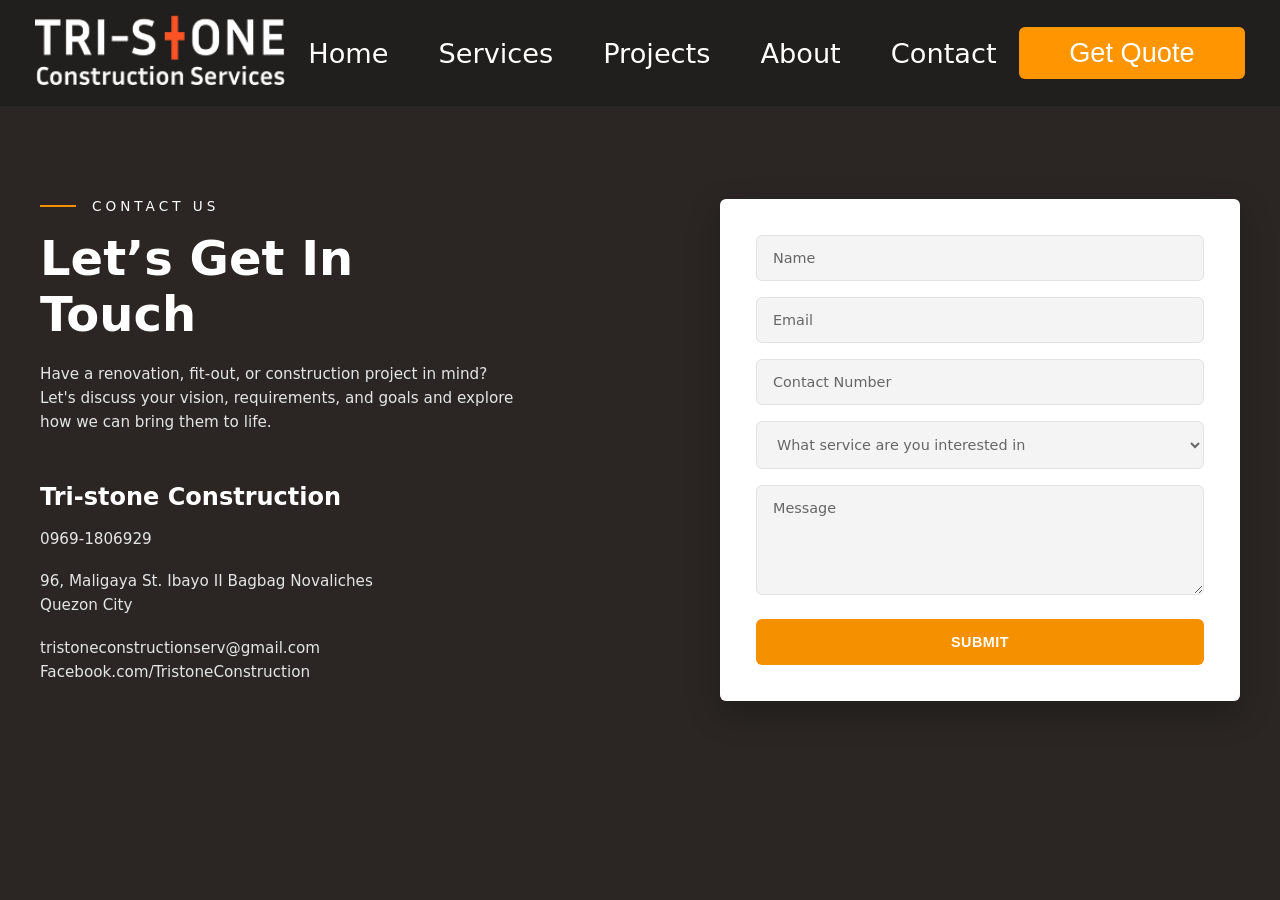
==== Updated/html/contact.html @ 9c573c2f "commit updated contexts and footer" ====
<!DOCTYPE html>
<html lang="en">
<head>
  <meta charset="UTF-8">
  <meta name="viewport" content="width=device-width, initial-scale=1.0">
  <title>Contact Us - Tri-Stone Construction</title>
  <link rel="stylesheet" href="/Updated/css/contact.css">
</head>
<body>

  <div class="page-wrapper">
    <!-- Navigation Bar -->
  <nav class="site-header nav-hidden">
      <a href="#index">
          <img src="/Updated/images/tristone logo white.png" alt="Tri-Stone Logo">
      </a>
      
      <div class="nav-links">
          <a href="/Updated/html/index.html">Home</a>
          <a href="/Updated/html/index.html">Services</a>
          <a href="/Updated/html/index.html">Projects</a>
          <a href="/Updated/html/index.html">About</a>
          <a href="/Updated/html/contact.html">Contact</a>
      </div>

      <a href="/Updated/html/contact.html">
          <button class="menu-toggle" id="menu-toggle">Get Quote</button>
      </a>
  </nav>

    <!-- Contact Section -->
    <main class="contact-section">
      <div class="contact-container">
        
        <!-- Left Column: Info -->
        <div class="contact-info">
          <div class="section-subtitle">
            <span class="line"></span>
            <span class="subtitle-text">CONTACT US</span>
          </div>
          <h1>Let’s Get In Touch</h1>
          <p class="description">
            Have a renovation, fit-out, or construction project in mind? Let's discuss your vision, requirements, and goals and explore how we can bring them to life.
          </p>

          <div class="company-details">
            <h3>Tri-stone Construction</h3>
            <p class="phone">0969-1806929</p>
            <p class="address">
              96, Maligaya St. Ibayo II Bagbag Novaliches<br>
              Quezon City
            </p>
            <p class="socials">
              tristoneconstructionserv@gmail.com<br>
              Facebook.com/TristoneConstruction
            </p>
          </div>
        </div>

        <!-- Right Column: Form Card -->
        <div class="contact-form-card">
          <form action="#" method="POST">
            <div class="form-group">
              <input type="text" placeholder="Name" required>
            </div>
            <div class="form-group">
              <input type="email" placeholder="Email" required>
            </div>
            <div class="form-group">
              <input type="tel" placeholder="Contact Number" required>
            </div>
            <div class="form-group">
              <select required>
                <option value="" disabled selected>What service are you interested in</option>
                <option value="renovation">Renovation</option>
                <option value="fit-out">Fit-out</option>
                <option value="construction">Construction</option>
              </select>
            </div>
            <div class="form-group">
              <textarea placeholder="Message" rows="5" required></textarea>
            </div>
            <button type="submit" class="btn-submit">SUBMIT</button>
          </form>
        </div>

      </div>
    </main>
  </div>

</body>
</html>
---- Updated/css/contact.css ----
* {
  margin: 0;
  padding: 0;
  box-sizing: border-box;
}

body {
  font-family: system-ui, -apple-system, BlinkMacSystemFont, "Segoe UI", Roboto, sans-serif;
  color: #ffffff;
  background-color: #2b2623; 
}

.page-wrapper {
  min-height: 100vh;
  display: flex;
  flex-direction: column;
  background-size: cover;
  background-position: center;
  background-repeat: no-repeat;
}

nav.site-header {
  position: absolute;
  top: 0;
  left: 0;
  width: 100%;
  min-height: 10%;
  display: flex;
  flex-direction: row;
  justify-content: space-around;
  align-items: center;
  background-color: #17171775;
  padding: 15px 24px;
  z-index: 1000;
  transition: background-color 0.3s ease;
}

nav.site-header.fixed-active {
  position: fixed;
  top: 0;
  background-color: #17171750;
  box-shadow: 0 2px 10px rgba(0, 0, 0, 0.4);
}

nav a {
  font-size: 1.7rem;
  transition: color 0.2s ease;
  color: #ffffff;
  text-decoration: none;
}

nav a:hover {
  color: #e0e2e7;
  text-decoration: underline;
}

.nav-links {
  display: flex;
  gap: 50px;
}

nav img {
  height: 70px;
  width: auto;
  border-radius: 5px;
}

.menu-toggle {
  background-color: #FF9500;
  color: #fff;
  border: none;
  padding: 10px 50px;
  border-radius: 6px;
  font-size: 1.7rem;
  cursor: pointer;
  transition: background-color 0.2s ease;
}

.menu-toggle:hover {
  transform: scale(1.05);
  background-color: #e08500;
}

.contact-section {
  flex: 1;
  display: flex;
  align-items: center;
  padding: 60px 24px;
}

.contact-container {
  max-width: 1200px;
  width: 100%;
  margin: 0 auto;
  display: flex;
  justify-content: space-between;
  align-items: center;
  gap: 60px;
}

.contact-info {
  flex: 1;
  max-width: 480px;
}

.section-subtitle {
  display: flex;
  align-items: center;
  gap: 16px;
  margin-bottom: 16px;
}

.section-subtitle .line {
  width: 36px;
  height: 2px;
  background-color: #f59100;
}

.subtitle-text {
  font-size: 0.85rem;
  letter-spacing: 4px;
  font-weight: 500;
}

.contact-info h1 {
  font-size: 3rem;
  font-weight: 700;
  margin-bottom: 20px;
}

.contact-info .description {
  font-size: 0.95rem;
  line-height: 1.6;
  color: #e5e5e5;
  margin-bottom: 48px;
}

.company-details h3 {
  font-size: 1.5rem;
  font-weight: 600;
  margin-bottom: 16px;
}

.company-details p {
  font-size: 0.95rem;
  line-height: 1.6;
  color: #e5e5e5;
  margin-bottom: 18px;
}

.contact-form-card {
  flex: 1;
  max-width: 520px;
  background-color: #ffffff;
  padding: 36px;
  border-radius: 6px;
  box-shadow: 0 12px 32px rgba(0, 0, 0, 0.25);
}

.form-group {
  margin-bottom: 16px;
}

.form-group input,
.form-group select,
.form-group textarea {
  width: 100%;
  padding: 14px 16px;
  background-color: #f4f4f4;
  border: 1px solid #e2e2e2;
  border-radius: 6px;
  font-size: 0.9rem;
  color: #333333;
  font-family: inherit;
  outline: none;
  transition: border-color 0.2s;
}

.form-group input::placeholder,
.form-group textarea::placeholder,
.form-group select {
  color: #666666;
}

.form-group input:focus,
.form-group select:focus,
.form-group textarea:focus {
  border-color: #f59100;
}

.form-group textarea {
  resize: vertical;
}

.btn-submit {
  width: 100%;
  padding: 15px;
  background-color: #f59100;
  color: #ffffff;
  border: none;
  border-radius: 6px;
  font-size: 0.9rem;
  font-weight: 600;
  letter-spacing: 0.5px;
  cursor: pointer;
  margin-top: 4px;
  transition: background-color 0.2s;
}

.btn-submit:hover {
  background-color: #d97f00;
}

@media (max-width: 900px) {
  .contact-container {
    flex-direction: column;
    align-items: stretch;
  }

  .contact-info,
  .contact-form-card {
    max-width: 100%;
  }
}
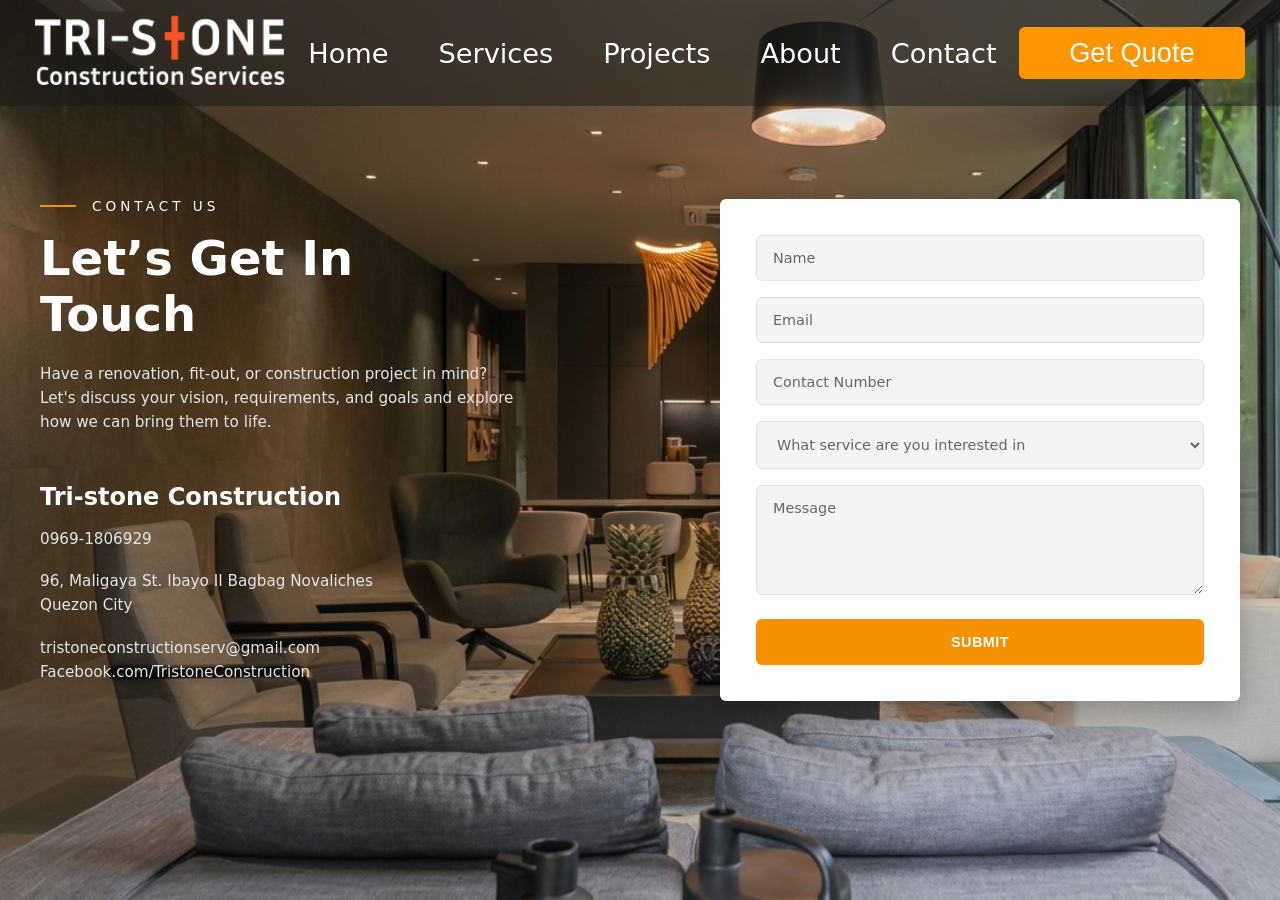
==== commit 0e77949f: "eto na yung mga pinagawa tapos na lahat ng checklist" ====
--- a/Updated/html/contact.html
+++ b/Updated/html/contact.html
@@ -11,21 +11,26 @@
   <div class="page-wrapper">
     <!-- Navigation Bar -->
   <nav class="site-header nav-hidden">
-      <a href="#index">
+      <a href="/Updated/html/index.html#index">
           <img src="/Updated/images/tristone logo white.png" alt="Tri-Stone Logo">
       </a>
       
-      <div class="nav-links">
-          <a href="/Updated/html/index.html">Home</a>
-          <a href="/Updated/html/index.html">Services</a>
-          <a href="/Updated/html/index.html">Projects</a>
-          <a href="/Updated/html/index.html">About</a>
+      <div class="nav-links" id="nav-links">
+          <a href="/Updated/html/index.html#index">Home</a>
+          <a href="/Updated/html/index.html#services">Services</a>
+          <a href="/Updated/html/index.html#projects">Projects</a>
+          <a href="/Updated/html/index.html#about">About</a>
           <a href="/Updated/html/contact.html">Contact</a>
       </div>
 
       <a href="/Updated/html/contact.html">
           <button class="menu-toggle" id="menu-toggle">Get Quote</button>
       </a>
+
+      <!-- Mobile menu button (only shows on tablets/phones) -->
+      <button type="button" class="nav-burger" aria-label="Open menu" aria-expanded="false" aria-controls="nav-links">
+          <span></span><span></span><span></span>
+      </button>
   </nav>
 
     <!-- Contact Section -->
@@ -59,18 +64,19 @@
 
         <!-- Right Column: Form Card -->
         <div class="contact-form-card">
-          <form action="#" method="POST">
+          <form id="contact-form" action="#" method="POST" novalidate>
             <div class="form-group">
-              <input type="text" placeholder="Name" required>
+              <input type="text" name="name" placeholder="Name" aria-label="Name" required>
             </div>
             <div class="form-group">
-              <input type="email" placeholder="Email" required>
+              <input type="email" name="email" placeholder="Email" aria-label="Email" required>
             </div>
             <div class="form-group">
-              <input type="tel" placeholder="Contact Number" required>
+              <input type="tel" id="contact-number" name="phone" placeholder="Contact Number" aria-label="Contact Number"
+                     inputmode="numeric" pattern="[0-9]{7,15}" minlength="7" maxlength="15" autocomplete="tel" required>
             </div>
             <div class="form-group">
-              <select required>
+              <select name="service" aria-label="Service" required>
                 <option value="" disabled selected>What service are you interested in</option>
                 <option value="renovation">Renovation</option>
                 <option value="fit-out">Fit-out</option>
@@ -78,15 +84,34 @@
               </select>
             </div>
             <div class="form-group">
-              <textarea placeholder="Message" rows="5" required></textarea>
+              <textarea name="message" placeholder="Message" aria-label="Message" rows="5" required></textarea>
             </div>
             <button type="submit" class="btn-submit">SUBMIT</button>
           </form>
+
+          <!-- Submission popups (shown by contact.js) -->
+          <div id="popup-success" class="form-popup popup-success" role="dialog" aria-modal="true"
+               aria-labelledby="popup-success-title" aria-describedby="popup-success-text" hidden>
+            <img src="/Updated/images/check.png" alt="" class="popup-icon">
+            <h2 id="popup-success-title" class="popup-title">Submission Complete!</h2>
+            <p id="popup-success-text" class="popup-text">Thanks for reaching out! Our team will be in touch soon.</p>
+            <button type="button" class="popup-btn" data-popup-close>DONE</button>
+          </div>
+
+          <div id="popup-failed" class="form-popup popup-failed" role="dialog" aria-modal="true"
+               aria-labelledby="popup-failed-title" aria-describedby="popup-failed-text" hidden>
+            <img src="/Updated/images/error.png" alt="" class="popup-icon">
+            <h2 id="popup-failed-title" class="popup-title">Submission Failed</h2>
+            <p id="popup-failed-text" class="popup-text">Something went wrong while submitting your inquiry. Please try again.</p>
+            <button type="button" class="popup-btn" data-popup-close>DONE</button>
+          </div>
         </div>
 
       </div>
     </main>
   </div>
 
+  <script src="/Updated/js/nav.js"></script>
+  <script src="/Updated/js/contact.js"></script>
 </body>
 </html>
--- a/Updated/css/contact.css
+++ b/Updated/css/contact.css
@@ -17,6 +17,7 @@
   background-size: cover;
   background-position: center;
   background-repeat: no-repeat;
+  background-image: url("../images/contact-bgimage.jpg");
 }
 
 nav.site-header {
@@ -221,4 +222,245 @@
   .contact-form-card {
     max-width: 100%;
   }
-}+}
+/* ===== Submission popups ===== */
+.contact-form-card {
+  position: relative; /* popups are centered over the form card */
+}
+
+.form-group [aria-invalid="true"] {
+  border-color: #f44336;
+}
+
+.btn-submit:disabled {
+  opacity: 0.7;
+  cursor: wait;
+}
+
+.form-popup {
+  position: absolute;
+  top: 50%;
+  left: 50%;
+  transform: translate(-50%, -50%);
+  width: min(260px, 90%);
+  padding: 24px 20px;
+  background-color: #ffffff;
+  border-radius: 10px;
+  box-shadow: 0 8px 28px rgba(0, 0, 0, 0.25);
+  text-align: center;
+  color: #111111;
+  z-index: 10;
+  animation: popup-in 0.2s ease-out;
+}
+
+.form-popup[hidden] {
+  display: none;
+}
+
+.popup-icon {
+  width: 56px;
+  height: 56px;
+  margin-bottom: 12px;
+}
+
+.popup-title {
+  font-size: 1.15rem;
+  font-weight: 700;
+  margin-bottom: 6px;
+}
+
+.popup-text {
+  font-size: 0.85rem;
+  line-height: 1.4;
+  color: #444444;
+  margin-bottom: 16px;
+}
+
+.popup-btn {
+  width: 125px;
+  padding: 6px 0;
+  border: none;
+  border-radius: 4px;
+  color: #ffffff;
+  font-size: 0.95rem;
+  font-weight: 700;
+  letter-spacing: 0.5px;
+  cursor: pointer;
+  transition: filter 0.2s;
+}
+
+.popup-success .popup-btn {
+  background-color: #1ed99b;
+}
+
+.popup-failed .popup-btn {
+  background-color: #f44336;
+}
+
+.popup-btn:hover {
+  filter: brightness(0.92);
+}
+
+.popup-btn:focus-visible {
+  outline: 2px solid #111111;
+  outline-offset: 2px;
+}
+
+@keyframes popup-in {
+  from { opacity: 0; transform: translate(-50%, -46%); }
+  to   { opacity: 1; transform: translate(-50%, -50%); }
+}
+
+@media (prefers-reduced-motion: reduce) {
+  .form-popup { animation: none; }
+}
+
+/* =====================================================
+   NAV: tablets & phones (desktop is untouched)
+   ===================================================== */
+.nav-burger {
+  display: none; /* hidden on desktop */
+}
+
+@media (max-width: 1023px) {
+  nav.site-header {
+    justify-content: space-between;
+    gap: 12px;
+    min-height: 0;
+    padding: 12px 20px;
+  }
+
+  nav img {
+    height: 48px;
+  }
+
+  nav .menu-toggle {
+    padding: 8px 18px;
+    font-size: 1rem;
+  }
+
+  /* Push Get Quote + burger to the right, next to each other */
+  nav.site-header > a:has(.menu-toggle) {
+    margin-left: auto;
+  }
+
+  .nav-burger {
+    display: flex;
+    flex-direction: column;
+    justify-content: center;
+    gap: 5px;
+    width: 44px;
+    height: 44px;
+    padding: 0 9px;
+    background: none;
+    border: 1px solid rgba(255, 255, 255, 0.5);
+    border-radius: 6px;
+    cursor: pointer;
+  }
+
+  .nav-burger span {
+    display: block;
+    height: 3px;
+    background-color: #ffffff;
+    border-radius: 2px;
+    transition: transform 0.25s ease, opacity 0.2s ease;
+  }
+
+  /* Burger turns into an X when open */
+  nav.nav-open .nav-burger span:nth-child(1) { transform: translateY(8px) rotate(45deg); }
+  nav.nav-open .nav-burger span:nth-child(2) { opacity: 0; }
+  nav.nav-open .nav-burger span:nth-child(3) { transform: translateY(-8px) rotate(-45deg); }
+
+  /* Links become a dropdown panel under the nav */
+  nav.site-header .nav-links {
+    display: none;
+    position: absolute;
+    top: 100%;
+    left: 0;
+    right: 0;
+    flex-direction: column;
+    gap: 0;
+    padding: 8px 0;
+    background-color: rgba(23, 23, 23, 0.97);
+    box-shadow: 0 8px 20px rgba(0, 0, 0, 0.4);
+  }
+
+  nav.site-header.nav-open .nav-links {
+    display: flex;
+  }
+
+  nav.site-header .nav-links a {
+    font-size: 1.15rem;
+    padding: 14px 24px;
+    border-left: 3px solid transparent;
+  }
+
+  nav.site-header .nav-links a:hover {
+    border-left-color: #FF9500;
+    background-color: rgba(255, 255, 255, 0.05);
+    text-decoration: none;
+  }
+}
+
+@media (max-width: 767px) {
+  nav.site-header {
+    padding: 10px 14px;
+    gap: 10px;
+  }
+
+  nav img {
+    height: 40px;
+  }
+
+  nav .menu-toggle {
+    padding: 8px 12px;
+    font-size: 0.9rem;
+  }
+}
+
+/* =====================================================
+   CONTACT PAGE: tablets & phones (desktop is untouched)
+   ===================================================== */
+@media (max-width: 1023px) {
+  .contact-section {
+    padding: 110px 24px 50px; /* room for the nav bar on top */
+  }
+
+  .contact-container {
+    flex-direction: column;
+    align-items: stretch;
+    gap: 36px;
+  }
+
+  .contact-info,
+  .contact-form-card {
+    max-width: 640px;
+    width: 100%;
+    margin: 0 auto;
+  }
+
+  .contact-info .description {
+    margin-bottom: 28px;
+  }
+}
+
+@media (max-width: 767px) {
+  .contact-section {
+    padding: 96px 16px 40px;
+  }
+
+  .contact-info h1 {
+    font-size: 2.2rem;
+  }
+
+  .contact-form-card {
+    padding: 22px 18px;
+  }
+
+  /* 16px stops iPhones from zooming in when you tap a field */
+  .form-group input,
+  .form-group select,
+  .form-group textarea {
+    font-size: 16px;
+  }
+}
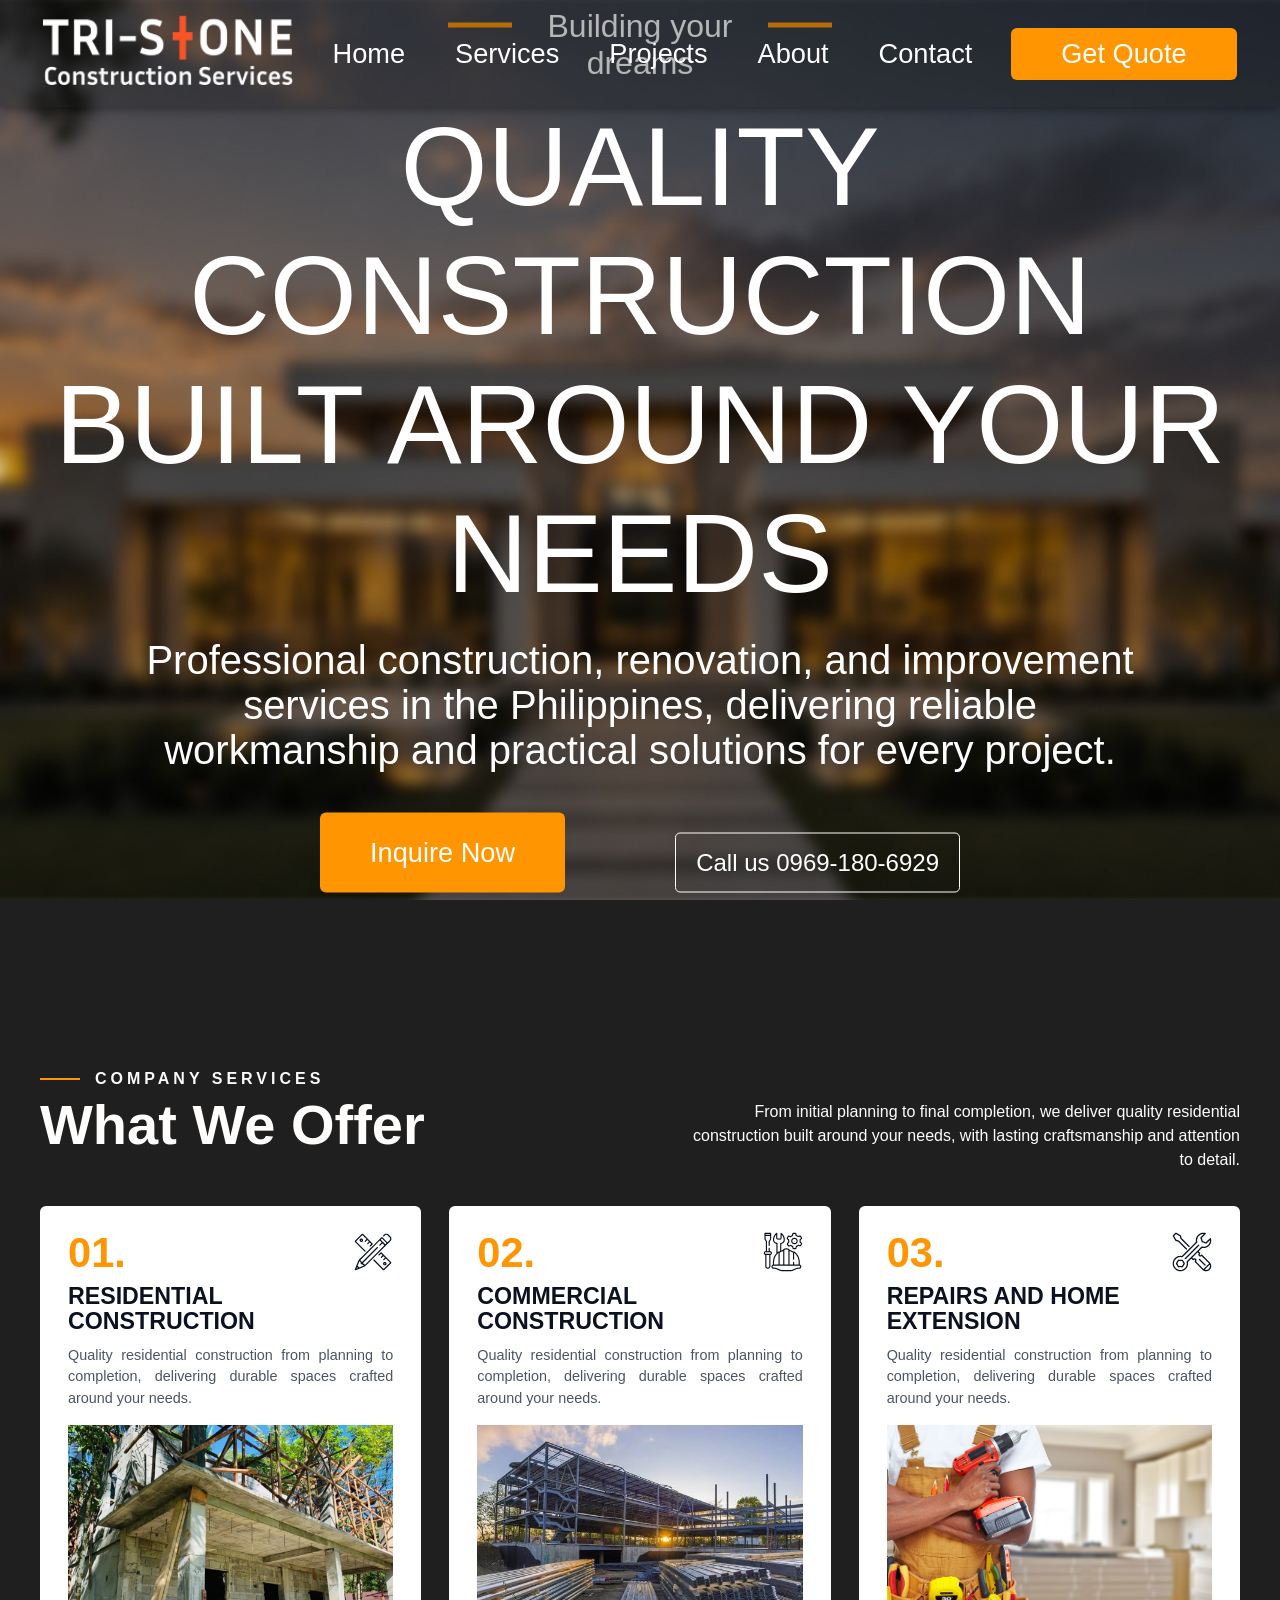
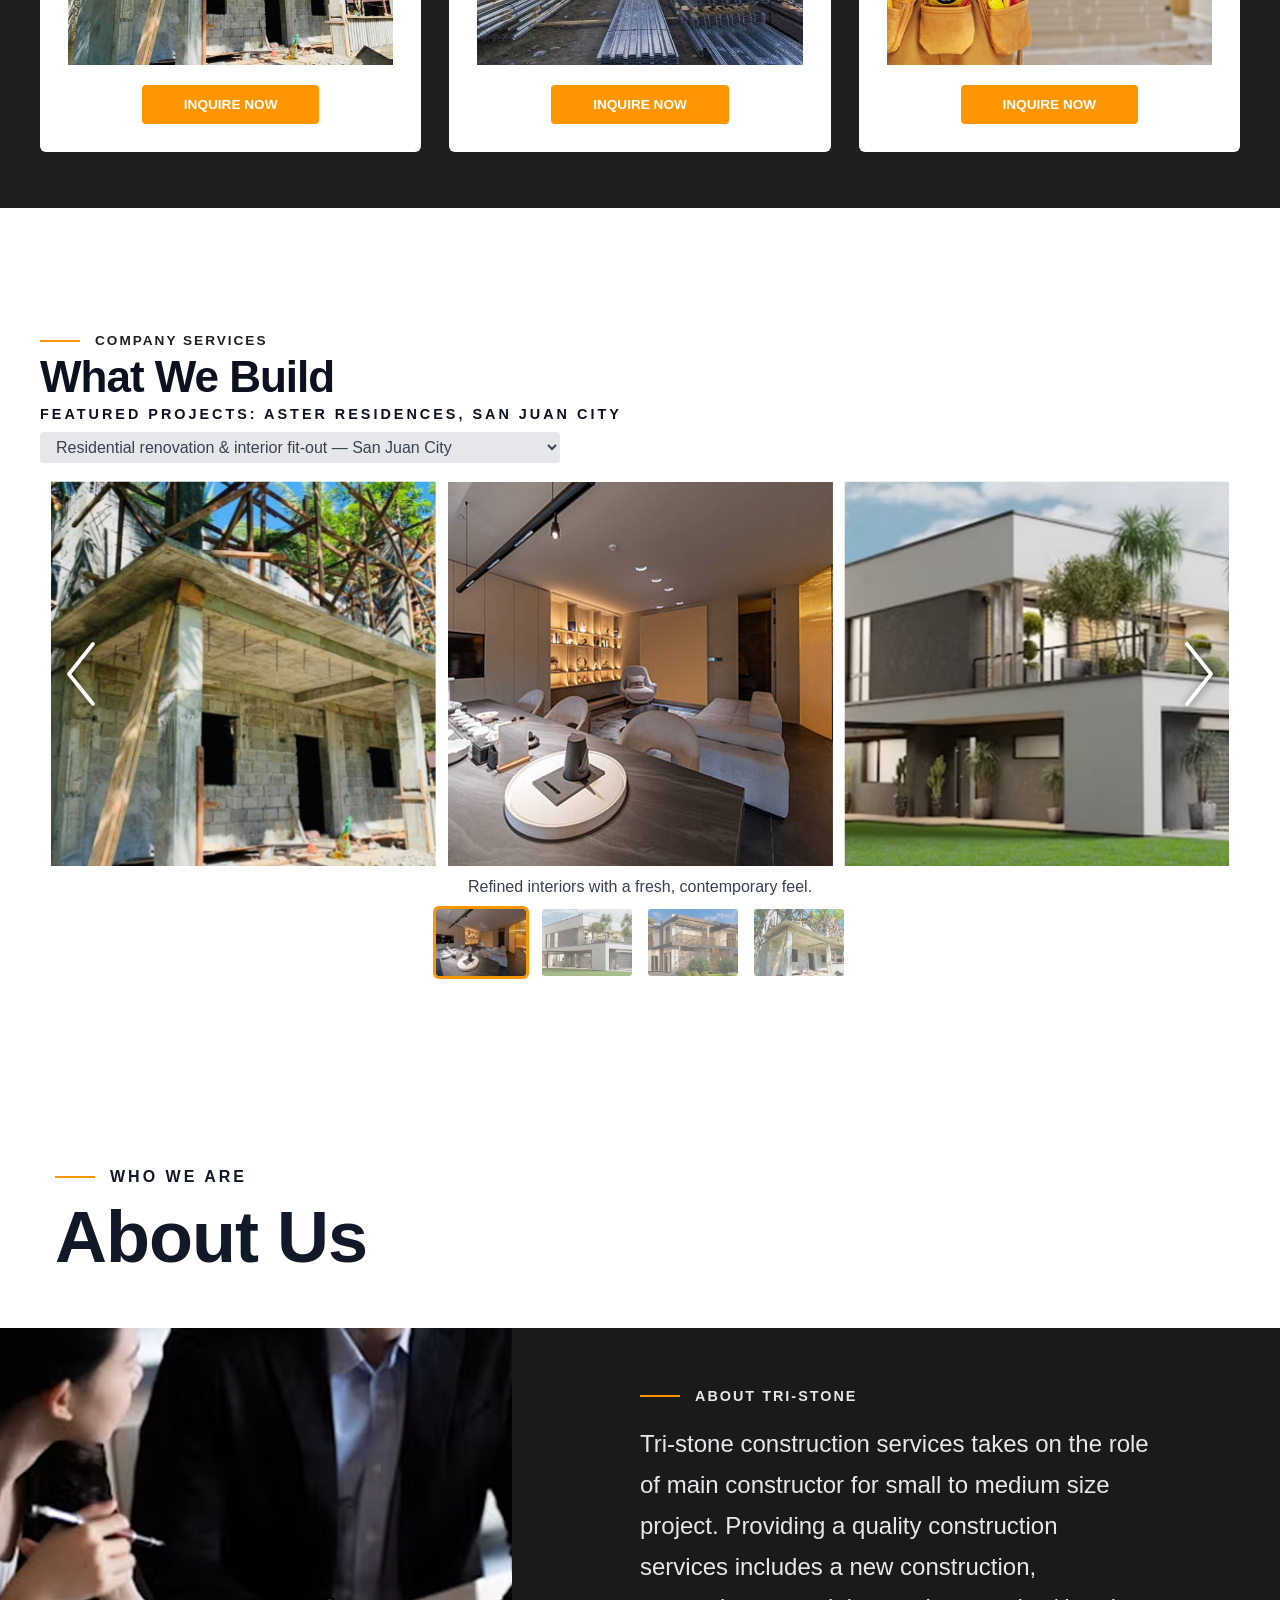
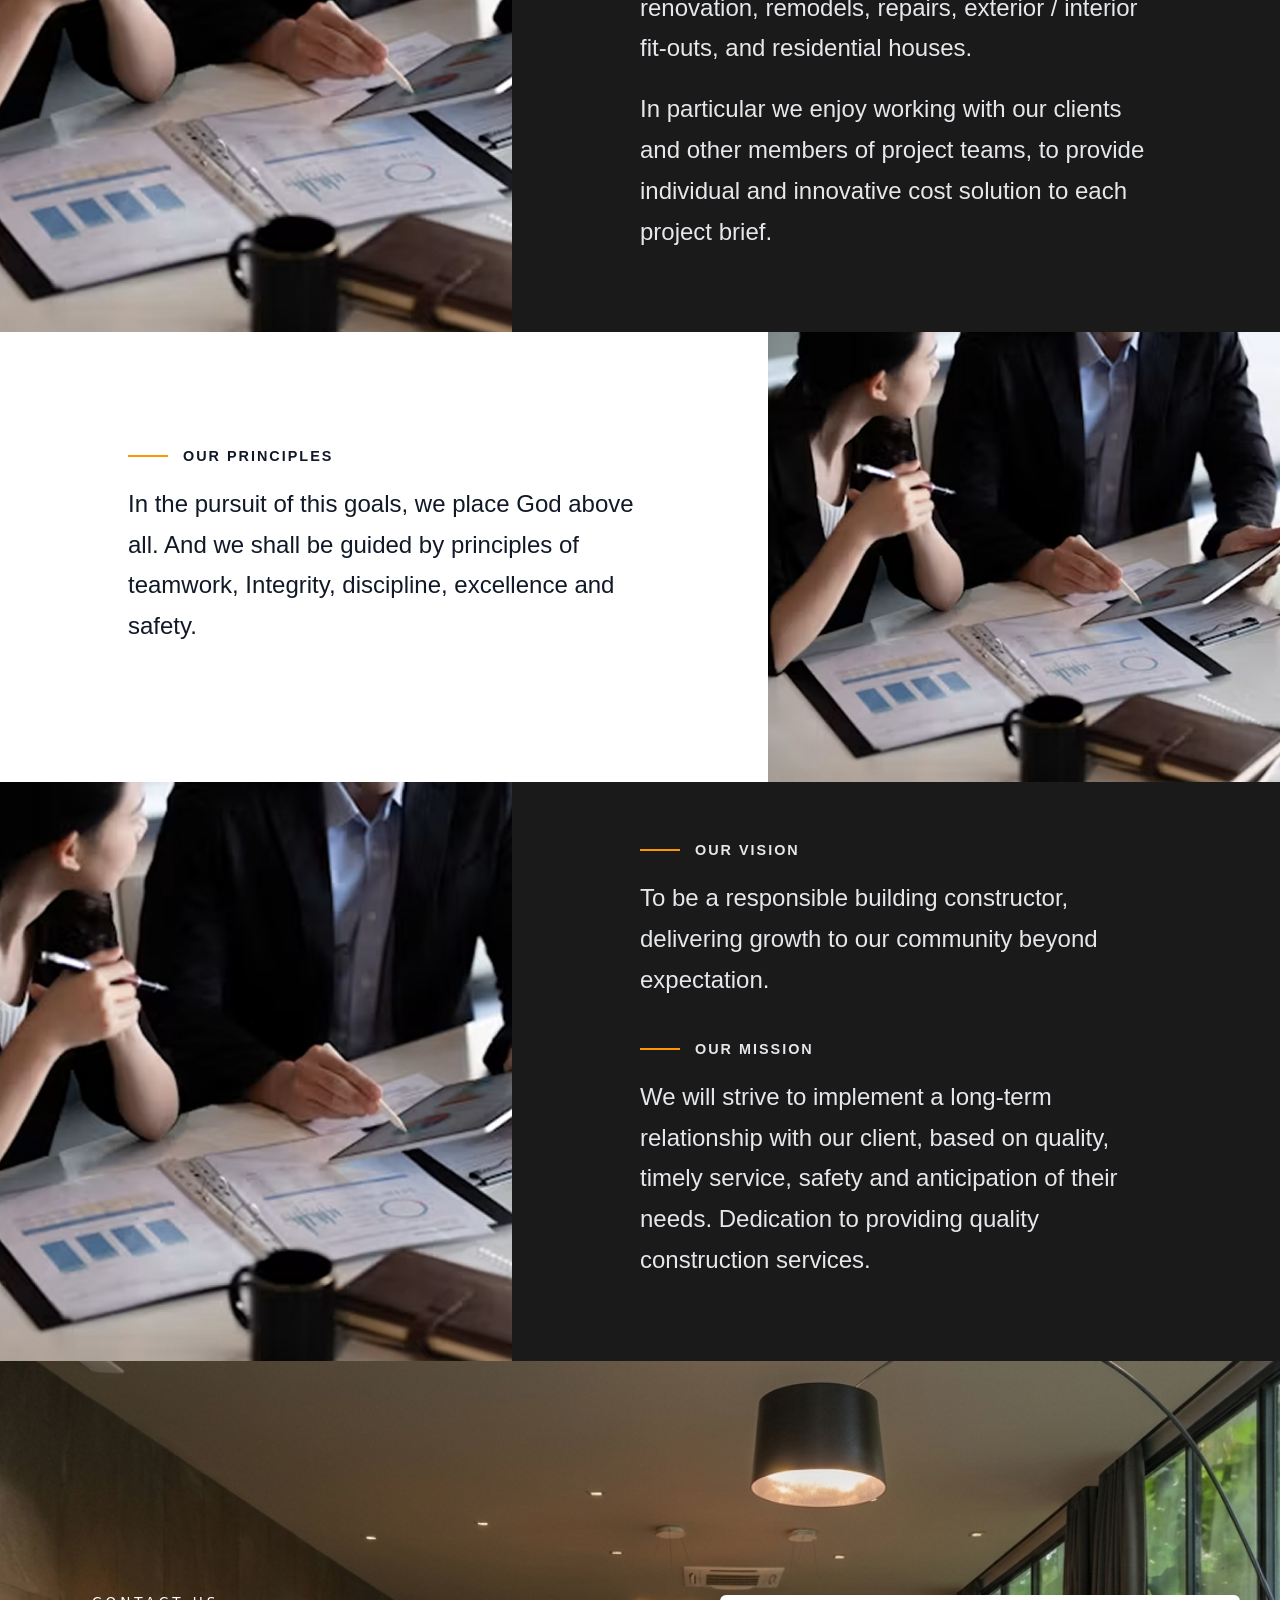
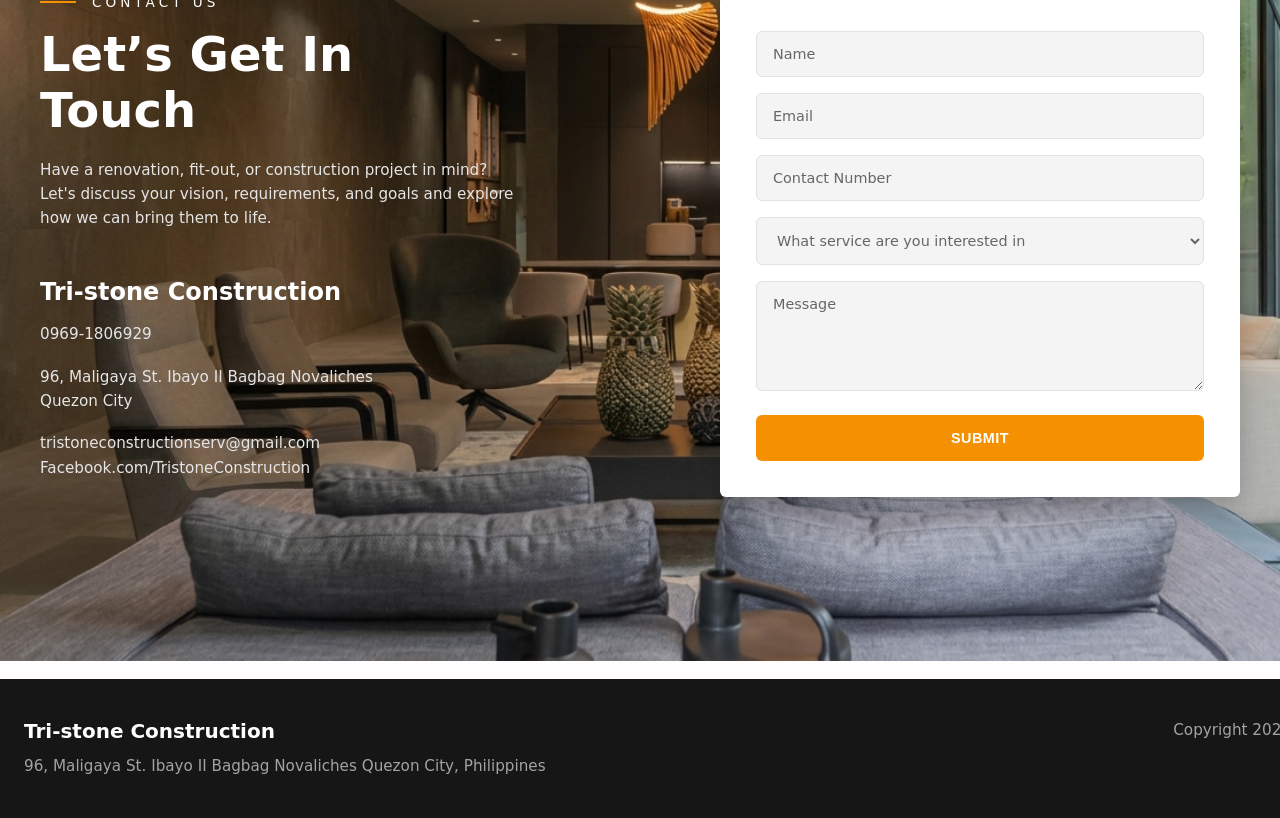
==== commit c2cb6ff1: "Frontend: contact on home page, smooth scroll, services cards, projects gallery, mobile layout" ====
--- a/Updated/html/contact.html
+++ b/Updated/html/contact.html
@@ -4,114 +4,13 @@
   <meta charset="UTF-8">
   <meta name="viewport" content="width=device-width, initial-scale=1.0">
   <title>Contact Us - Tri-Stone Construction</title>
-  <link rel="stylesheet" href="/Updated/css/contact.css">
+  <!-- The contact section now lives on the home page (index.html#contact).
+       This page just sends old links and bookmarks there. -->
+  <meta http-equiv="refresh" content="0; url=index.html#contact">
+  <link rel="canonical" href="index.html#contact">
+  <script>window.location.replace("index.html#contact");</script>
 </head>
 <body>
-
-  <div class="page-wrapper">
-    <!-- Navigation Bar -->
-  <nav class="site-header nav-hidden">
-      <a href="/Updated/html/index.html#index">
-          <img src="/Updated/images/tristone logo white.png" alt="Tri-Stone Logo">
-      </a>
-      
-      <div class="nav-links" id="nav-links">
-          <a href="/Updated/html/index.html#index">Home</a>
-          <a href="/Updated/html/index.html#services">Services</a>
-          <a href="/Updated/html/index.html#projects">Projects</a>
-          <a href="/Updated/html/index.html#about">About</a>
-          <a href="/Updated/html/contact.html">Contact</a>
-      </div>
-
-      <a href="/Updated/html/contact.html">
-          <button class="menu-toggle" id="menu-toggle">Get Quote</button>
-      </a>
-
-      <!-- Mobile menu button (only shows on tablets/phones) -->
-      <button type="button" class="nav-burger" aria-label="Open menu" aria-expanded="false" aria-controls="nav-links">
-          <span></span><span></span><span></span>
-      </button>
-  </nav>
-
-    <!-- Contact Section -->
-    <main class="contact-section">
-      <div class="contact-container">
-        
-        <!-- Left Column: Info -->
-        <div class="contact-info">
-          <div class="section-subtitle">
-            <span class="line"></span>
-            <span class="subtitle-text">CONTACT US</span>
-          </div>
-          <h1>Let’s Get In Touch</h1>
-          <p class="description">
-            Have a renovation, fit-out, or construction project in mind? Let's discuss your vision, requirements, and goals and explore how we can bring them to life.
-          </p>
-
-          <div class="company-details">
-            <h3>Tri-stone Construction</h3>
-            <p class="phone">0969-1806929</p>
-            <p class="address">
-              96, Maligaya St. Ibayo II Bagbag Novaliches<br>
-              Quezon City
-            </p>
-            <p class="socials">
-              tristoneconstructionserv@gmail.com<br>
-              Facebook.com/TristoneConstruction
-            </p>
-          </div>
-        </div>
-
-        <!-- Right Column: Form Card -->
-        <div class="contact-form-card">
-          <form id="contact-form" action="#" method="POST" novalidate>
-            <div class="form-group">
-              <input type="text" name="name" placeholder="Name" aria-label="Name" required>
-            </div>
-            <div class="form-group">
-              <input type="email" name="email" placeholder="Email" aria-label="Email" required>
-            </div>
-            <div class="form-group">
-              <input type="tel" id="contact-number" name="phone" placeholder="Contact Number" aria-label="Contact Number"
-                     inputmode="numeric" pattern="[0-9]{7,15}" minlength="7" maxlength="15" autocomplete="tel" required>
-            </div>
-            <div class="form-group">
-              <select name="service" aria-label="Service" required>
-                <option value="" disabled selected>What service are you interested in</option>
-                <option value="renovation">Renovation</option>
-                <option value="fit-out">Fit-out</option>
-                <option value="construction">Construction</option>
-              </select>
-            </div>
-            <div class="form-group">
-              <textarea name="message" placeholder="Message" aria-label="Message" rows="5" required></textarea>
-            </div>
-            <button type="submit" class="btn-submit">SUBMIT</button>
-          </form>
-
-          <!-- Submission popups (shown by contact.js) -->
-          <div id="popup-success" class="form-popup popup-success" role="dialog" aria-modal="true"
-               aria-labelledby="popup-success-title" aria-describedby="popup-success-text" hidden>
-            <img src="/Updated/images/check.png" alt="" class="popup-icon">
-            <h2 id="popup-success-title" class="popup-title">Submission Complete!</h2>
-            <p id="popup-success-text" class="popup-text">Thanks for reaching out! Our team will be in touch soon.</p>
-            <button type="button" class="popup-btn" data-popup-close>DONE</button>
-          </div>
-
-          <div id="popup-failed" class="form-popup popup-failed" role="dialog" aria-modal="true"
-               aria-labelledby="popup-failed-title" aria-describedby="popup-failed-text" hidden>
-            <img src="/Updated/images/error.png" alt="" class="popup-icon">
-            <h2 id="popup-failed-title" class="popup-title">Submission Failed</h2>
-            <p id="popup-failed-text" class="popup-text">Something went wrong while submitting your inquiry. Please try again.</p>
-            <button type="button" class="popup-btn" data-popup-close>DONE</button>
-          </div>
-        </div>
-
-      </div>
-    </main>
-  </div>
-
-  <script src="/Updated/js/nav.js"></script>
-  <script src="/Updated/js/contact.js"></script>
+  <p>Taking you to our <a href="index.html#contact">contact form</a>…</p>
 </body>
-</html>+</html>
